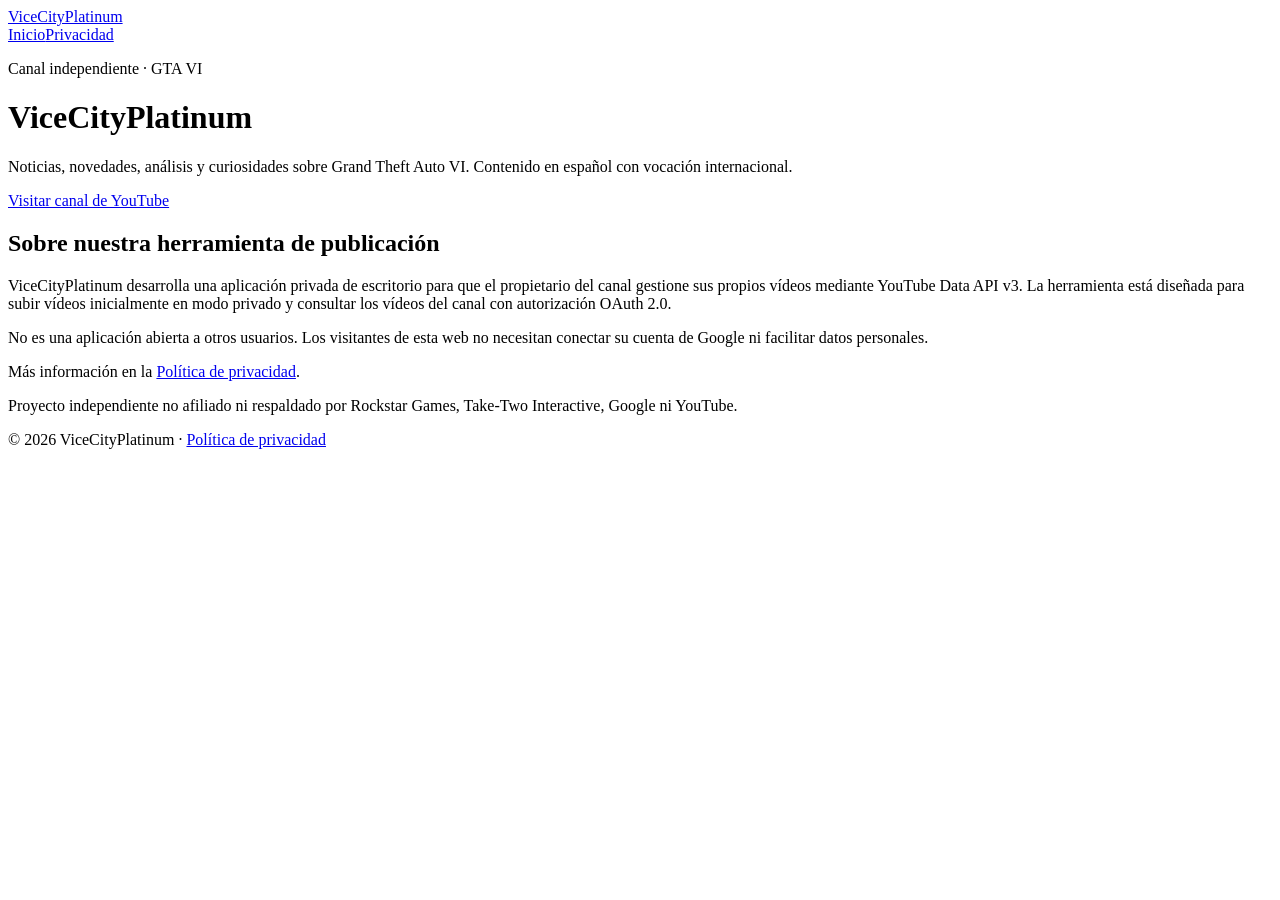
==== index.html @ 85400c1c "Crear página principal pública de ViceCityPlatinum" ====
<!doctype html>
<html lang="es">
<head>
<meta charset="utf-8"><meta name="viewport" content="width=device-width,initial-scale=1">
<meta name="description" content="ViceCityPlatinum: canal independiente de noticias, novedades y contenido sobre GTA VI.">
<title>ViceCityPlatinum | Canal oficial</title>
<link rel="stylesheet" href="./styles.css">
</head>
<body>
<header class="wrap">
<a class="brand" href="./">ViceCityPlatinum</a>
<nav aria-label="Navegación"><a href="./">Inicio</a><a href="./privacidad.html">Privacidad</a></nav>
</header>
<main class="wrap">
<p class="eyebrow">Canal independiente · GTA VI</p>
<h1>ViceCityPlatinum</h1>
<p class="lead">Noticias, novedades, análisis y curiosidades sobre Grand Theft Auto VI. Contenido en español con vocación internacional.</p>
<a class="btn" href="https://www.youtube.com/@ViceCityPlatinum" target="_blank" rel="noopener noreferrer">Visitar canal de YouTube</a>
<section class="panel">
<h2>Sobre nuestra herramienta de publicación</h2>
<p>ViceCityPlatinum desarrolla una aplicación privada de escritorio para que el propietario del canal gestione sus propios vídeos mediante YouTube Data API v3. La herramienta está diseñada para subir vídeos inicialmente en modo privado y consultar los vídeos del canal con autorización OAuth 2.0.</p>
<p>No es una aplicación abierta a otros usuarios. Los visitantes de esta web no necesitan conectar su cuenta de Google ni facilitar datos personales.</p>
<p>Más información en la <a href="./privacidad.html">Política de privacidad</a>.</p>
</section>
<p class="disclaimer">Proyecto independiente no afiliado ni respaldado por Rockstar Games, Take-Two Interactive, Google ni YouTube.</p>
</main>
<footer class="wrap">© 2026 ViceCityPlatinum · <a href="./privacidad.html">Política de privacidad</a></footer>
</body></html>
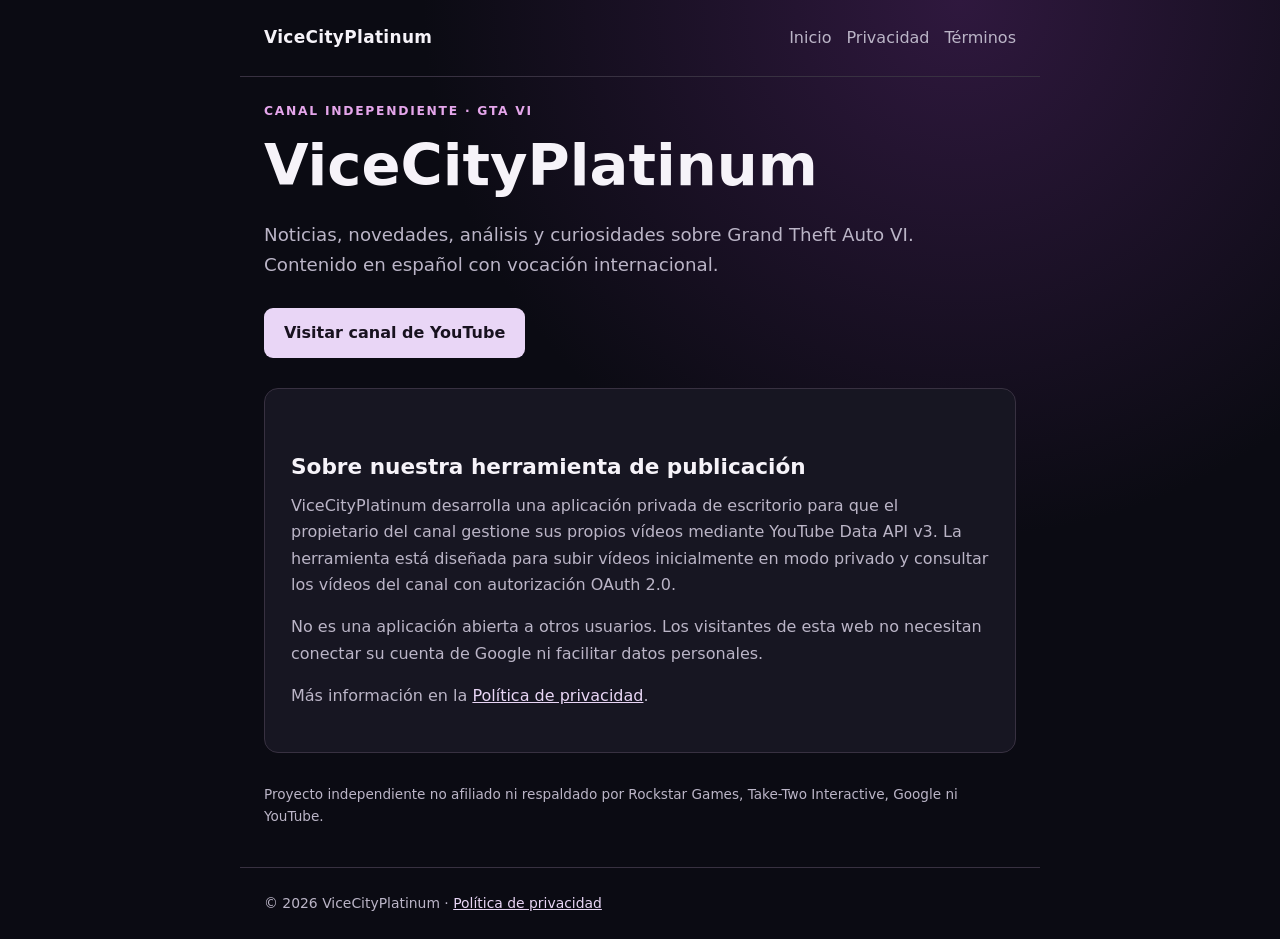
==== commit 724edbdf: "Publicar los términos y actualizar la política de privacidad" ====
--- a/index.html
+++ b/index.html
@@ -9,7 +9,7 @@
 <body>
 <header class="wrap">
 <a class="brand" href="./">ViceCityPlatinum</a>
-<nav aria-label="Navegación"><a href="./">Inicio</a><a href="./privacidad.html">Privacidad</a></nav>
+<nav aria-label="Navegación"><a href="./">Inicio</a><a href="./privacidad.html">Privacidad</a><a href="./terminos.html">Términos</a></nav>
 </header>
 <main class="wrap">
 <p class="eyebrow">Canal independiente · GTA VI</p>
--- a/styles.css
+++ b/styles.css
@@ -0,0 +1 @@
+:root{color-scheme:dark;--bg:#0b0b13;--panel:#171622;--text:#f6f3f9;--muted:#bbb5c7;--accent:#e9d6f6;--border:#383141}*{box-sizing:border-box}body{margin:0;background:radial-gradient(circle at 75% 0,#2f183e 0,transparent 40%),var(--bg);color:var(--text);font:16px/1.65 system-ui,-apple-system,Segoe UI,Arial,sans-serif}.wrap{max-width:800px;margin:0 auto;padding:24px}header{display:flex;justify-content:space-between;align-items:center;gap:20px;border-bottom:1px solid var(--border)}.brand{font-size:1.06rem;letter-spacing:.02em;font-weight:800;color:var(--text);text-decoration:none}nav{display:flex;flex-wrap:wrap;gap:15px}a{color:var(--accent)}nav a{text-decoration:none;color:var(--muted)}nav a:hover,a:hover{color:white}main{padding-top:75px;padding-bottom:80px}h1{font-size:clamp(2.2rem,6vw,3.6rem);line-height:1.1;margin:0 0 22px}h2{font-size:1.35rem;margin:34px 0 8px}p,li{color:var(--muted)}p{margin:0 0 16px}.eyebrow{color:#e5a6eb;font-weight:700;text-transform:uppercase;letter-spacing:.14em;font-size:.77rem;margin-bottom:13px}.lead{font-size:1.14rem;max-width:650px}.panel{border:1px solid var(--border);background:var(--panel);padding:26px;border-radius:14px;margin-top:30px}.btn{display:inline-block;padding:12px 20px;background:var(--accent);color:#18121f;text-decoration:none;font-weight:750;border-radius:9px;margin-top:12px}.btn:hover{background:white;color:#18121f}.disclaimer{margin-top:30px;font-size:.85rem}footer{border-top:1px solid var(--border);padding-top:22px;color:var(--muted);font-size:.87rem}small{color:var(--muted)}ul{padding-left:22px}@media(max-width:550px){header{align-items:flex-start;flex-direction:column}main{padding-top:48px}.panel{padding:20px}}
